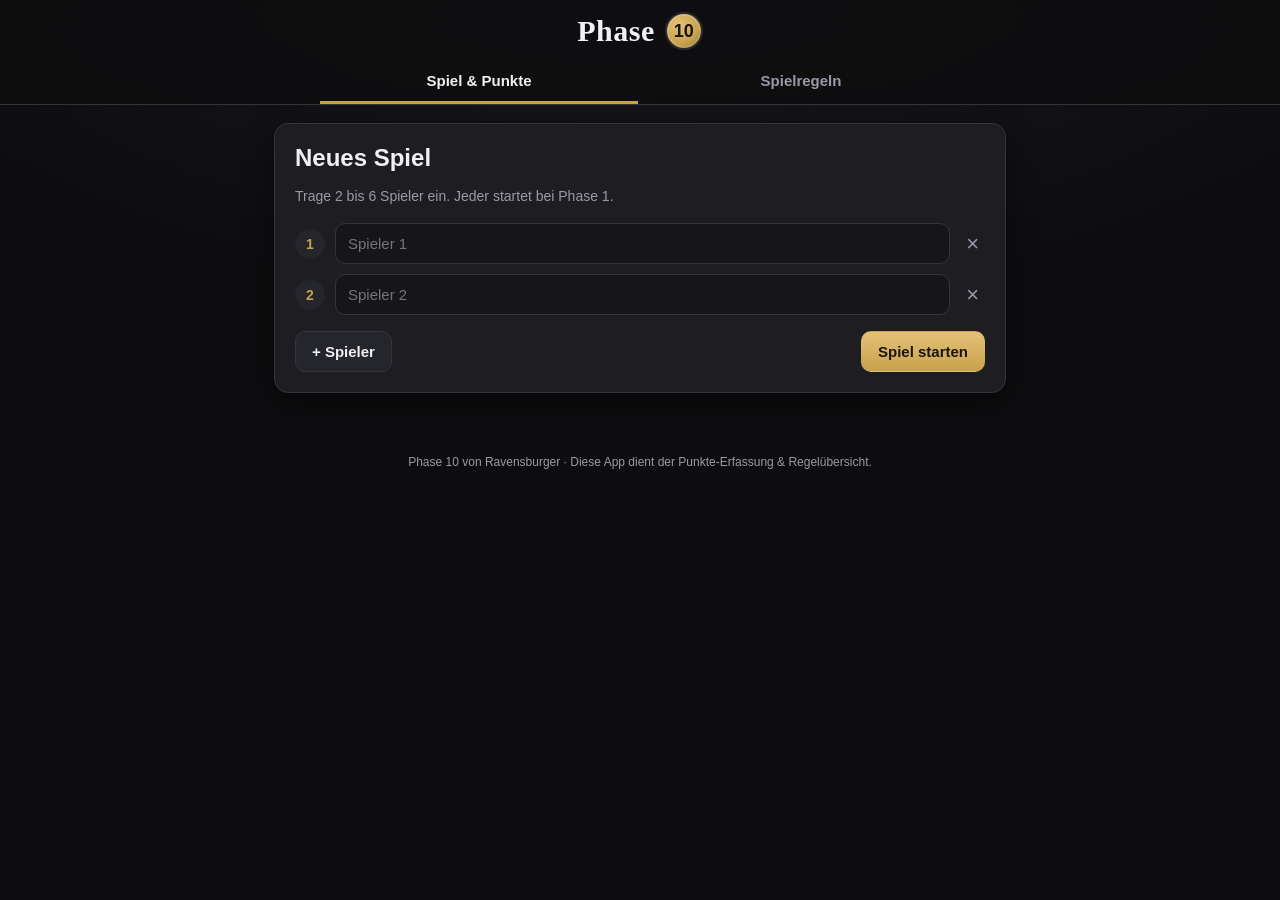
==== phase10.html @ 09bda479 "Originale Phasenliste korrigieren + portable Einzeldatei - Phasenreihenfolge in rules.js auf die kor" ====
<!DOCTYPE html>
<html lang="de">
<head>
  <meta charset="UTF-8" />
  <meta name="viewport" content="width=device-width, initial-scale=1.0" />
  <meta name="theme-color" content="#0d0d0f" />
  <meta name="description" content="Phase 10 – Spielregeln und Punkte-Erfassung. Verwalte Spieler, Runden, Phasen und Punkte." />
  <title>Phase 10 – Punkte &amp; Regeln</title>
  <style>
:root {
  --bg: #0d0d0f;
  --bg-2: #16161a;
  --card: #1d1d22;
  --card-2: #25252c;
  --line: #34343d;
  --text: #f1f1f4;
  --muted: #9a9aa6;
  --gold: #c8a24b;
  --gold-2: #e3c178;
  --red: #d8453b;
  --blue: #3d7de0;
  --green: #36a566;
  --shadow: 0 8px 30px rgba(0, 0, 0, 0.45);
  --radius: 14px;
}

* { box-sizing: border-box; }

html, body {
  margin: 0;
  padding: 0;
  background: radial-gradient(120% 80% at 50% -10%, #1b1b22 0%, var(--bg) 55%);
  color: var(--text);
  font-family: -apple-system, BlinkMacSystemFont, "Segoe UI", Roboto, Helvetica, Arial, sans-serif;
  min-height: 100vh;
  -webkit-font-smoothing: antialiased;
}

/* ---------- Header ---------- */
.app-header {
  position: sticky;
  top: 0;
  z-index: 20;
  background: rgba(13, 13, 15, 0.85);
  backdrop-filter: blur(10px);
  border-bottom: 1px solid var(--line);
  padding: 12px 16px 0;
}

.brand {
  display: flex;
  align-items: center;
  gap: 10px;
  justify-content: center;
  margin-bottom: 10px;
}
.brand-mark {
  font-family: "Brush Script MT", "Segoe Script", cursive;
  font-size: 30px;
  font-weight: 700;
  color: var(--text);
  letter-spacing: 0.5px;
}
.brand-badge {
  display: inline-grid;
  place-items: center;
  width: 38px;
  height: 38px;
  border-radius: 50%;
  background: radial-gradient(circle at 35% 30%, var(--gold-2), var(--gold) 60%, #8a6b25);
  color: #1a1408;
  font-weight: 800;
  font-size: 18px;
  border: 2px solid #2a2a30;
  box-shadow: inset 0 0 0 2px rgba(255, 255, 255, 0.15);
}

.tabs {
  display: flex;
  gap: 4px;
  max-width: 640px;
  margin: 0 auto;
}
.tab {
  flex: 1;
  appearance: none;
  background: transparent;
  border: none;
  color: var(--muted);
  font-size: 15px;
  font-weight: 600;
  padding: 12px 8px;
  cursor: pointer;
  border-bottom: 3px solid transparent;
  transition: color 0.15s, border-color 0.15s;
}
.tab.is-active { color: var(--text); border-bottom-color: var(--gold); }
.tab:hover { color: var(--text); }

/* ---------- Layout ---------- */
.app-main {
  max-width: 760px;
  margin: 0 auto;
  padding: 18px 14px 40px;
}
.view { display: none; animation: fade 0.2s ease; }
.view.is-active { display: block; }
@keyframes fade { from { opacity: 0; transform: translateY(4px); } to { opacity: 1; transform: none; } }

.hidden { display: none !important; }

.card {
  background: var(--card);
  border: 1px solid var(--line);
  border-radius: var(--radius);
  padding: 20px;
  box-shadow: var(--shadow);
}
.muted { color: var(--muted); font-size: 14px; line-height: 1.5; }
.section-title {
  margin: 26px 0 10px;
  font-size: 15px;
  text-transform: uppercase;
  letter-spacing: 1px;
  color: var(--gold);
}

/* ---------- Buttons ---------- */
.btn {
  appearance: none;
  border: 1px solid transparent;
  border-radius: 10px;
  padding: 11px 16px;
  font-size: 15px;
  font-weight: 600;
  cursor: pointer;
  transition: transform 0.08s, filter 0.15s, background 0.15s;
}
.btn:active { transform: translateY(1px); }
.btn-primary { background: linear-gradient(180deg, var(--gold-2), var(--gold)); color: #1a1408; }
.btn-primary:hover { filter: brightness(1.06); }
.btn-ghost { background: var(--card-2); color: var(--text); border-color: var(--line); }
.btn-ghost:hover { background: #2f2f37; }
.btn-danger-ghost { background: transparent; color: var(--red); border-color: rgba(216, 69, 59, 0.4); }
.btn-danger-ghost:hover { background: rgba(216, 69, 59, 0.12); }

/* ---------- Setup ---------- */
.setup h2 { margin: 0 0 6px; }
.player-inputs { display: flex; flex-direction: column; gap: 10px; margin: 16px 0; }
.player-row { display: flex; align-items: center; gap: 10px; }
.player-row .seat {
  width: 30px; height: 30px; flex: 0 0 auto;
  display: grid; place-items: center;
  border-radius: 50%;
  background: var(--card-2); color: var(--gold);
  font-weight: 700; font-size: 14px;
}
.player-row input {
  flex: 1;
  background: var(--bg-2);
  border: 1px solid var(--line);
  border-radius: 10px;
  padding: 11px 12px;
  color: var(--text);
  font-size: 15px;
}
.player-row input:focus { outline: none; border-color: var(--gold); }
.player-row .remove {
  background: transparent; border: none; color: var(--muted);
  font-size: 22px; cursor: pointer; padding: 0 6px; line-height: 1;
}
.player-row .remove:hover { color: var(--red); }
.setup-actions { display: flex; gap: 10px; justify-content: space-between; flex-wrap: wrap; }

/* ---------- Game toolbar ---------- */
.game-toolbar {
  display: flex; align-items: center; justify-content: space-between;
  gap: 12px; flex-wrap: wrap; margin-bottom: 16px;
}
.round-info { display: flex; align-items: baseline; gap: 8px; }
.round-label { color: var(--muted); font-size: 13px; text-transform: uppercase; letter-spacing: 1px; }
.round-number { font-size: 26px; font-weight: 800; color: var(--gold); }
.toolbar-actions { display: flex; gap: 8px; flex-wrap: wrap; }
.toolbar-actions .btn { padding: 9px 13px; font-size: 14px; }

/* ---------- Standings ---------- */
.standings-wrap, .history-wrap { overflow-x: auto; border-radius: var(--radius); }
.standings {
  width: 100%; border-collapse: collapse;
  background: var(--card); border: 1px solid var(--line);
  border-radius: var(--radius); overflow: hidden;
}
.standings th, .standings td {
  padding: 12px 12px; text-align: left; border-bottom: 1px solid var(--line);
}
.standings thead th {
  font-size: 12px; text-transform: uppercase; letter-spacing: 0.5px;
  color: var(--muted); background: var(--bg-2);
}
.standings tbody tr:last-child td { border-bottom: none; }
.standings .rank { color: var(--gold); font-weight: 800; width: 32px; }
.standings .pname { font-weight: 600; }
.standings .phase-cell { white-space: nowrap; }
.standings .phase-pill {
  display: inline-block; padding: 3px 10px; border-radius: 999px;
  background: var(--card-2); color: var(--gold-2);
  font-size: 13px; font-weight: 700; border: 1px solid var(--line);
}
.standings .total { font-weight: 800; font-size: 17px; text-align: right; }
.standings tr.is-winner { background: rgba(200, 162, 75, 0.12); }
.standings tr.is-winner .pname::after { content: " 👑"; }
.standings .phase-done { color: var(--green); }

/* ---------- History ---------- */
.history {
  width: 100%; border-collapse: collapse; font-size: 14px;
  background: var(--card); border: 1px solid var(--line);
}
.history th, .history td {
  padding: 9px 10px; text-align: center; border-bottom: 1px solid var(--line);
  white-space: nowrap;
}
.history thead th {
  background: var(--bg-2); color: var(--muted);
  font-size: 12px; position: sticky; top: 0;
}
.history td.rnd { color: var(--gold); font-weight: 700; }
.history .cell-pts { font-weight: 700; }
.history .cell-phase { color: var(--muted); font-size: 11px; }
.history .ok { color: var(--green); }
.history tbody tr:last-child td { border-bottom: none; }
.history .empty { color: var(--muted); padding: 20px; }

/* ---------- Winner banner ---------- */
.winner-banner {
  background: linear-gradient(180deg, rgba(200,162,75,0.22), rgba(200,162,75,0.08));
  border: 1px solid var(--gold);
  border-radius: var(--radius);
  padding: 16px 18px;
  margin-bottom: 16px;
  text-align: center;
  font-size: 17px;
}
.winner-banner strong { color: var(--gold-2); font-size: 20px; }

/* ---------- Dialog ---------- */
.dialog {
  width: min(560px, 94vw);
  border: 1px solid var(--line);
  border-radius: var(--radius);
  background: var(--card);
  color: var(--text);
  padding: 0;
  box-shadow: var(--shadow);
}
.dialog::backdrop { background: rgba(0, 0, 0, 0.6); backdrop-filter: blur(2px); }
.dialog-form { padding: 22px; }
.dialog-form h2 { margin: 0 0 6px; }
.round-rows { display: flex; flex-direction: column; gap: 10px; margin: 16px 0; }
.round-row {
  display: grid;
  grid-template-columns: 1fr auto auto;
  align-items: center;
  gap: 10px;
  background: var(--bg-2);
  border: 1px solid var(--line);
  border-radius: 10px;
  padding: 10px 12px;
}
.round-row .rr-name { font-weight: 600; overflow: hidden; text-overflow: ellipsis; }
.round-row .rr-phase { font-size: 12px; color: var(--muted); font-weight: 400; }
.round-row .rr-points {
  width: 84px; text-align: center;
  background: var(--card); border: 1px solid var(--line); border-radius: 8px;
  padding: 9px; color: var(--text); font-size: 15px;
}
.round-row .rr-points:focus { outline: none; border-color: var(--gold); }
.rr-check { display: flex; align-items: center; gap: 6px; font-size: 13px; color: var(--muted); cursor: pointer; user-select: none; }
.rr-check input { width: 18px; height: 18px; accent-color: var(--green); }
.points-help {
  font-size: 12.5px; color: var(--muted); line-height: 1.5;
  background: var(--bg-2); border: 1px solid var(--line);
  border-radius: 10px; padding: 10px 12px; margin-bottom: 16px;
}
.dialog-actions { display: flex; justify-content: flex-end; gap: 10px; }

/* ---------- Rules ---------- */
.rules { display: flex; flex-direction: column; gap: 16px; }
.rules .card h2 { margin: 0 0 4px; color: var(--gold-2); font-size: 19px; }
.rules .card h3 { margin: 14px 0 6px; font-size: 15px; }
.rules p { line-height: 1.65; margin: 8px 0; color: #dcdce2; }
.rules ul { margin: 8px 0; padding-left: 20px; line-height: 1.6; color: #dcdce2; }
.rules li { margin: 5px 0; }
.rules .tag {
  display: inline-block; font-size: 12px; color: var(--gold);
  text-transform: uppercase; letter-spacing: 1px; margin-bottom: 8px;
}

.phase-list { display: grid; gap: 10px; }
.phase-item {
  display: grid; grid-template-columns: 44px 1fr; gap: 12px; align-items: center;
  background: var(--bg-2); border: 1px solid var(--line);
  border-radius: 10px; padding: 10px 12px;
}
.phase-item .pnum {
  width: 40px; height: 40px; display: grid; place-items: center;
  border-radius: 50%;
  background: radial-gradient(circle at 35% 30%, var(--gold-2), var(--gold) 60%, #8a6b25);
  color: #1a1408; font-weight: 800; font-size: 16px;
}
.phase-item .pdesc { font-weight: 600; }
.phase-item .psub { color: var(--muted); font-size: 13px; font-weight: 400; }

.score-table { width: 100%; border-collapse: collapse; margin: 8px 0; }
.score-table td { padding: 7px 10px; border-bottom: 1px solid var(--line); }
.score-table td:last-child { text-align: right; font-weight: 700; color: var(--gold-2); white-space: nowrap; }
.score-table tr:last-child td { border-bottom: none; }

/* ---------- Footer ---------- */
.app-footer {
  text-align: center; color: var(--muted); font-size: 12px;
  padding: 20px 16px 30px; line-height: 1.5;
}

@media (max-width: 480px) {
  .brand-mark { font-size: 26px; }
  .toolbar-actions { width: 100%; }
  .toolbar-actions .btn { flex: 1; }
  .standings th, .standings td { padding: 10px 8px; }
}

  </style>
  <link rel="icon" href="data:image/svg+xml,%3Csvg xmlns='http://www.w3.org/2000/svg' viewBox='0 0 100 100'%3E%3Crect width='100' height='100' rx='20' fill='%230d0d0f'/%3E%3Ctext x='50' y='68' font-size='52' font-family='Arial' font-weight='bold' fill='%23c8a24b' text-anchor='middle'%3E10%3C/text%3E%3C/svg%3E" />
</head>
<body>
  <header class="app-header">
    <div class="brand">
      <span class="brand-mark">Phase</span>
      <span class="brand-badge">10</span>
    </div>
    <nav class="tabs" role="tablist">
      <button class="tab is-active" data-view="game" role="tab">Spiel &amp; Punkte</button>
      <button class="tab" data-view="rules" role="tab">Spielregeln</button>
    </nav>
  </header>

  <main class="app-main">
    <!-- ============ SPIEL / PUNKTE-ERFASSUNG ============ -->
    <section id="view-game" class="view is-active">

      <!-- Setup -->
      <div id="setup" class="card setup">
        <h2>Neues Spiel</h2>
        <p class="muted">Trage 2 bis 6 Spieler ein. Jeder startet bei Phase&nbsp;1.</p>
        <div id="player-inputs" class="player-inputs"></div>
        <div class="setup-actions">
          <button id="add-player" class="btn btn-ghost" type="button">+ Spieler</button>
          <button id="start-game" class="btn btn-primary" type="button">Spiel starten</button>
        </div>
      </div>

      <!-- Laufendes Spiel -->
      <div id="game" class="game hidden">
        <div id="winner-banner" class="winner-banner hidden"></div>

        <div class="game-toolbar">
          <div class="round-info">
            <span class="round-label">Durchgang</span>
            <span id="round-count" class="round-number">0</span>
          </div>
          <div class="toolbar-actions">
            <button id="new-round" class="btn btn-primary" type="button">+ Runde erfassen</button>
            <button id="undo-round" class="btn btn-ghost" type="button">Letzte Runde löschen</button>
            <button id="reset-game" class="btn btn-danger-ghost" type="button">Neues Spiel</button>
          </div>
        </div>

        <div class="standings-wrap">
          <table id="standings" class="standings"></table>
        </div>

        <h3 class="section-title">Rundenverlauf</h3>
        <div class="history-wrap">
          <table id="history" class="history"></table>
        </div>
      </div>
    </section>

    <!-- ============ SPIELREGELN ============ -->
    <section id="view-rules" class="view">
      <div id="rules-content" class="rules"></div>
    </section>
  </main>

  <!-- ============ RUNDEN-DIALOG ============ -->
  <dialog id="round-dialog" class="dialog">
    <form method="dialog" class="dialog-form">
      <h2 id="round-dialog-title">Runde erfassen</h2>
      <p class="muted">Trage für jeden Spieler die Restpunkte auf der Hand ein und markiere, wer seine Phase geschafft hat.</p>
      <div id="round-rows" class="round-rows"></div>
      <div class="points-help">
        <strong>Punktewerte:</strong> Karten 1–9 = 5&nbsp;P · Karten 10–12 = 10&nbsp;P · Aussetzen = 15&nbsp;P · Joker = 20&nbsp;P
      </div>
      <div class="dialog-actions">
        <button value="cancel" class="btn btn-ghost" type="submit">Abbrechen</button>
        <button id="save-round" value="save" class="btn btn-primary" type="submit">Runde speichern</button>
      </div>
    </form>
  </dialog>

  <footer class="app-footer">
    <span>Phase 10 von Ravensburger · Diese App dient der Punkte-Erfassung &amp; Regelübersicht.</span>
  </footer>

  <script>
/* Phase 10 – Regeln & Phasenliste (Original-Anleitung von Ravensburger) */

const PHASES = [
  { n: 1,  desc: "2 Drillinge",                sub: "Zwei Sätze mit je 3 gleichen Karten" },
  { n: 2,  desc: "1 Drilling + 1 Viererfolge", sub: "3 gleiche Karten + Folge aus 4 Karten" },
  { n: 3,  desc: "1 Vierling + 1 Viererfolge", sub: "4 gleiche Karten + Folge aus 4 Karten" },
  { n: 4,  desc: "1 Siebenerfolge",            sub: "Folge aus 7 aufeinanderfolgenden Karten" },
  { n: 5,  desc: "1 Achterfolge",              sub: "Folge aus 8 aufeinanderfolgenden Karten" },
  { n: 6,  desc: "1 Neunerfolge",              sub: "Folge aus 9 aufeinanderfolgenden Karten" },
  { n: 7,  desc: "2 Vierlinge",                sub: "Zwei Sätze mit je 4 gleichen Karten" },
  { n: 8,  desc: "7 Karten einer Farbe",       sub: "Sieben Karten in derselben Farbe" },
  { n: 9,  desc: "1 Fünfling + 1 Zwilling",    sub: "5 gleiche Karten + 2 gleiche Karten" },
  { n: 10, desc: "1 Fünfling + 1 Drilling",    sub: "5 gleiche Karten + 3 gleiche Karten" },
];

const SCORE_VALUES = [
  ["Karten mit Wert 1 – 9", "je 5 Punkte"],
  ["Karten mit Wert 10 – 12", "je 10 Punkte"],
  ["„Aussetzen“-Karten", "je 15 Punkte"],
  ["Joker", "je 20 Punkte"],
];

/* HTML-Bausteine für die Regelansicht */
function buildRulesHTML() {
  const phaseItems = PHASES.map(p => `
    <div class="phase-item">
      <span class="pnum">${p.n}</span>
      <span>
        <span class="pdesc">${p.desc}</span><br>
        <span class="psub">${p.sub}</span>
      </span>
    </div>`).join("");

  const scoreRows = SCORE_VALUES.map(([k, v]) =>
    `<tr><td>${k}</td><td>${v}</td></tr>`).join("");

  return `
    <div class="card">
      <span class="tag">Spielziel</span>
      <h2>In 10 Phasen zum Sieg!</h2>
      <p>Alle Phasen – das sind Kombinationen bestimmter Karten – sind verschieden und mit jedem
      Durchgang schwieriger. Konnte ein Spieler eine Phase erfolgreich auslegen, darf er sich im
      nächsten Durchgang an der nächsten Phase versuchen. Schafft man es nicht, muss man sich an
      derselben Phase erneut versuchen, bis es endlich gelingt.</p>
      <p><strong>Wer zuerst alle 10 Phasen geschafft hat, ist Gewinner.</strong></p>
    </div>

    <div class="card">
      <span class="tag">Spielmaterial &amp; Vorbereitung</span>
      <h2>Material</h2>
      <p>108 Spielkarten (je zweimal die Werte 1–12 in 4 Farben), 4 Karten „Aussetzen“ und
      8 Joker sowie 6 Übersichtskarten. Zusätzlich braucht man dieser App ☺ – früher Blatt &amp; Stift.</p>
      <h3>Vorbereitung</h3>
      <p>Jeder Spieler erhält <strong>10 Karten</strong> verdeckt vom gut gemischten Stapel.
      Die restlichen Karten bilden den verdeckten Aufnahmestapel; die oberste Karte wird offen
      daneben als Beginn des Ablagestapels gelegt.</p>
    </div>

    <div class="card">
      <span class="tag">Die 10 Phasen</span>
      <h2>Das musst du auslegen</h2>
      <p>Die Phasen müssen in der vorgegebenen Reihenfolge abgehandelt werden – zuerst Phase 1,
      dann Phase 2 usw.</p>
      <div class="phase-list">${phaseItems}</div>
    </div>

    <div class="card">
      <span class="tag">Spielverlauf</span>
      <h2>Ein Zug</h2>
      <p>Es wird reihum im Uhrzeigersinn gespielt; der Spieler links vom Geber beginnt. Wer an der
      Reihe ist:</p>
      <ul>
        <li><strong>muss</strong> eine Karte aufnehmen – entweder vom verdeckten Aufnahmestapel
        oder die oberste offenliegende vom Ablagestapel;</li>
        <li><strong>kann</strong> anschließend die aktuelle Phase auslegen;</li>
        <li><strong>muss</strong> schließlich eine Karte offen auf den Ablagestapel werfen.</li>
      </ul>
      <p>Man darf nie nur einen Teil einer Phase auslegen, sondern immer nur die vollständige
      Kombination. Zusätzliche passende Karten dürfen aber gespielt werden, wenn sie zur Phase
      passen. Hat ein Spieler seine Phase ausgelegt, versucht er, seine restlichen Karten durch
      Anlegen (an eigene oder fremde Auslagen) loszuwerden.</p>
    </div>

    <div class="card">
      <span class="tag">Sonderkarten</span>
      <h2>Joker &amp; Aussetzen</h2>
      <p><strong>Joker („Stern“)</strong> ersetzen jede beliebige Karte, um eine Phase zu
      vervollständigen oder Karten anzulegen. Es dürfen beliebig viele Joker in einer Phase
      eingesetzt werden.</p>
      <p>Eine <strong>„Aussetzen“-Karte</strong> wird wie eine letzte Karte eines Zuges gespielt,
      jedoch nicht auf den Ablagestapel geworfen, sondern vor einen beliebigen Mitspieler gelegt.
      Dieser muss eine Runde aussetzen.</p>
    </div>

    <div class="card">
      <span class="tag">Wertung</span>
      <h2>Punkte zählen</h2>
      <p>Ein Durchgang ist beendet, sobald ein Spieler seine letzte Karte ablegen konnte. Alle
      anderen Spieler zählen die Werte ihrer noch auf der Hand verbliebenen Karten zusammen –
      <strong>Minuspunkte, also möglichst wenig!</strong></p>
      <table class="score-table"><tbody>${scoreRows}</tbody></table>
      <p>Zudem wird notiert, welche Phase jeder Spieler erreicht bzw. geschafft hat. <strong>Sieger
      ist, wer am Ende eines Durchgangs seine 10. Phase geschafft hat.</strong> Gelingt dies
      mehreren im selben Durchgang, gewinnt davon der Spieler mit den wenigsten Punkten.</p>
    </div>

    <div class="card">
      <span class="tag">Spezielle Regeln</span>
      <h2>Gut zu wissen</h2>
      <ul>
        <li>Zwischen den Werten 12 und 1 gibt es keine direkte Verbindung (kein „Rundherum“).</li>
        <li>6 bzw. 8 gleiche Karten können als zwei Drillinge bzw. Vierlinge eingesetzt werden.</li>
        <li>Sind z.&nbsp;B. zwei Drillinge gefordert, passt ein dritter Drilling nicht zur Phase.</li>
        <li>Ein Joker nimmt (in der 8. Phase) jede beliebige Farbe an.</li>
        <li>Bereits ausliegende Joker dürfen nicht ersetzt und wieder aufgenommen werden.</li>
        <li>Ein Joker kann nicht als „Aussetzen“-Karte eingesetzt werden.</li>
        <li>Ein Spieler darf höchstens eine „Aussetzen“-Karte vor sich liegen haben.</li>
      </ul>
    </div>

    <div class="card">
      <span class="tag">Varianten</span>
      <h2>Andere Spielweisen</h2>
      <ul>
        <li><strong>Genau 10 Durchgänge:</strong> Nach jedem Durchgang rücken alle eine Phase
        weiter, egal ob geschafft. Wer nach 10 Durchgängen die wenigsten Punkte hat, gewinnt.</li>
        <li><strong>Weniger Phasen:</strong> Vor Spielbeginn nur eine bestimmte Anzahl Phasen
        (z.&nbsp;B. die ersten 5) oder nur gerade/ungerade Phasen vereinbaren.</li>
        <li><strong>Klopfen:</strong> Eine abgeworfene Karte darf von einem anderen Spieler schnell
        „abgeklopft“ und genommen werden, muss dafür aber selbst eine Karte abwerfen.</li>
      </ul>
    </div>
  `;
}

  </script>
  <script>
/* Phase 10 – Punkte-Erfassung
 * Datenmodell wird in localStorage gespeichert, läuft komplett offline.
 */
(function () {
  "use strict";

  const STORAGE_KEY = "phase10-state-v1";
  const MAX_PHASE = 10;
  const MIN_PLAYERS = 2;
  const MAX_PLAYERS = 6;

  /** @typedef {{name:string, points:number[], done:boolean[]}} Player
   *  points[r] = Restpunkte in Runde r, done[r] = Phase in Runde r geschafft */

  let state = load() || null;

  // ---------- DOM ----------
  const $ = (sel) => document.querySelector(sel);
  const el = {
    tabs: document.querySelectorAll(".tab"),
    views: { game: $("#view-game"), rules: $("#view-rules") },
    setup: $("#setup"),
    playerInputs: $("#player-inputs"),
    addPlayer: $("#add-player"),
    startGame: $("#start-game"),
    game: $("#game"),
    roundCount: $("#round-count"),
    standings: $("#standings"),
    history: $("#history"),
    winnerBanner: $("#winner-banner"),
    newRound: $("#new-round"),
    undoRound: $("#undo-round"),
    resetGame: $("#reset-game"),
    dialog: $("#round-dialog"),
    dialogTitle: $("#round-dialog-title"),
    roundRows: $("#round-rows"),
    rulesContent: $("#rules-content"),
  };

  // ---------- Persistenz ----------
  function save() {
    try { localStorage.setItem(STORAGE_KEY, JSON.stringify(state)); } catch (e) {}
  }
  function load() {
    try { return JSON.parse(localStorage.getItem(STORAGE_KEY)); } catch (e) { return null; }
  }

  // ---------- Ableitungen ----------
  function rounds() {
    return state && state.players.length ? state.players[0].points.length : 0;
  }
  // Aktuelle Phase eines Spielers = 1 + Anzahl geschaffter Phasen (max 10)
  function currentPhase(p) {
    const completed = completedCount(p);
    return Math.min(completed + 1, MAX_PHASE);
  }
  function completedCount(p) {
    return p.done.filter(Boolean).length;
  }
  function totalPoints(p) {
    return p.points.reduce((a, b) => a + (b || 0), 0);
  }
  function isFinished(p) {
    return completedCount(p) >= MAX_PHASE;
  }
  // Gewinner: hat Phase 10 geschafft; bei Gleichstand wenigste Punkte
  function findWinner() {
    const finishers = state.players.filter(isFinished);
    if (!finishers.length) return null;
    return finishers.slice().sort((a, b) => totalPoints(a) - totalPoints(b))[0];
  }

  // ---------- Tab-Navigation ----------
  el.tabs.forEach((tab) => {
    tab.addEventListener("click", () => {
      el.tabs.forEach((t) => t.classList.remove("is-active"));
      tab.classList.add("is-active");
      Object.values(el.views).forEach((v) => v.classList.remove("is-active"));
      el.views[tab.dataset.view].classList.add("is-active");
    });
  });

  // ---------- Setup ----------
  function addPlayerInput(name = "") {
    const rows = el.playerInputs.children.length;
    if (rows >= MAX_PLAYERS) return;
    const idx = rows + 1;
    const row = document.createElement("div");
    row.className = "player-row";
    row.innerHTML = `
      <span class="seat">${idx}</span>
      <input type="text" maxlength="20" placeholder="Spieler ${idx}" value="${escapeAttr(name)}" />
      <button class="remove" type="button" title="Entfernen" aria-label="Entfernen">×</button>`;
    row.querySelector(".remove").addEventListener("click", () => {
      row.remove();
      renumberSeats();
    });
    row.querySelector("input").addEventListener("keydown", (e) => {
      if (e.key === "Enter") { e.preventDefault(); startGame(); }
    });
    el.playerInputs.appendChild(row);
  }
  function renumberSeats() {
    [...el.playerInputs.children].forEach((row, i) => {
      row.querySelector(".seat").textContent = i + 1;
      const inp = row.querySelector("input");
      if (!inp.value) inp.placeholder = `Spieler ${i + 1}`;
    });
  }
  el.addPlayer.addEventListener("click", () => addPlayerInput());

  function startGame() {
    const names = [...el.playerInputs.querySelectorAll("input")]
      .map((i, idx) => i.value.trim() || `Spieler ${idx + 1}`);
    if (names.length < MIN_PLAYERS) {
      flash(el.startGame, "Mind. 2 Spieler");
      return;
    }
    state = { players: names.map((name) => ({ name, points: [], done: [] })) };
    save();
    render();
  }
  el.startGame.addEventListener("click", startGame);

  // ---------- Runden-Dialog ----------
  el.newRound.addEventListener("click", openRoundDialog);

  function openRoundDialog() {
    if (findWinner()) {
      if (!confirm("Das Spiel ist beendet. Trotzdem eine weitere Runde erfassen?")) return;
    }
    el.dialogTitle.textContent = `Durchgang ${rounds() + 1} erfassen`;
    el.roundRows.innerHTML = state.players.map((p, i) => {
      const ph = currentPhase(p);
      const finished = isFinished(p);
      return `
        <div class="round-row" data-i="${i}">
          <div class="rr-name">${escapeHtml(p.name)}
            <div class="rr-phase">${finished ? "Alle Phasen geschafft ✓" : "Aktuell: Phase " + ph}</div>
          </div>
          <input class="rr-points" type="number" inputmode="numeric" min="0" step="5"
                 value="0" aria-label="Restpunkte ${escapeAttr(p.name)}" />
          <label class="rr-check">
            <input type="checkbox" ${finished ? "disabled" : ""} />
            Phase ${finished ? "✓" : ph + " ok"}
          </label>
        </div>`;
    }).join("");

    // Punkte-Feld bei Fokus selektieren
    el.roundRows.querySelectorAll(".rr-points").forEach((inp) => {
      inp.addEventListener("focus", () => inp.select());
    });
    el.dialog.showModal();
    el.roundRows.querySelector(".rr-points").focus();
  }

  // Dialog-Schließen verarbeiten
  el.dialog.addEventListener("close", () => {
    if (el.dialog.returnValue !== "save") return;
    const rows = el.roundRows.querySelectorAll(".round-row");
    rows.forEach((row) => {
      const i = +row.dataset.i;
      const p = state.players[i];
      const pts = Math.max(0, Math.round(+row.querySelector(".rr-points").value || 0));
      const chk = row.querySelector('input[type="checkbox"]');
      const done = chk.checked && !chk.disabled && !isFinished(p);
      p.points.push(pts);
      p.done.push(done);
    });
    save();
    render();
  });

  // ---------- Letzte Runde löschen ----------
  el.undoRound.addEventListener("click", () => {
    if (rounds() === 0) return;
    if (!confirm("Die zuletzt erfasste Runde wirklich löschen?")) return;
    state.players.forEach((p) => { p.points.pop(); p.done.pop(); });
    save();
    render();
  });

  // ---------- Neues Spiel ----------
  el.resetGame.addEventListener("click", () => {
    if (!confirm("Aktuelles Spiel verwerfen und ein neues starten?")) return;
    state = null;
    localStorage.removeItem(STORAGE_KEY);
    render();
  });

  // ---------- Rendering ----------
  function render() {
    // Setup vs. Spiel
    if (!state) {
      el.setup.classList.remove("hidden");
      el.game.classList.add("hidden");
      el.playerInputs.innerHTML = "";
      addPlayerInput();
      addPlayerInput();
    } else {
      el.setup.classList.add("hidden");
      el.game.classList.remove("hidden");
      renderStandings();
      renderHistory();
      renderWinner();
      el.roundCount.textContent = rounds();
      el.undoRound.disabled = rounds() === 0;
      el.undoRound.style.opacity = rounds() === 0 ? 0.5 : 1;
    }
  }

  function renderStandings() {
    const winner = findWinner();
    // Sortierung: zuerst nach geschafften Phasen (absteigend), dann nach Punkten (aufsteigend)
    const ranked = state.players
      .map((p) => ({ p, total: totalPoints(p), comp: completedCount(p) }))
      .sort((a, b) => b.comp - a.comp || a.total - b.total);

    const head = `
      <thead><tr>
        <th class="rank">#</th><th>Spieler</th><th>Phase</th><th style="text-align:right">Punkte</th>
      </tr></thead>`;
    const body = ranked.map((r, i) => {
      const p = r.p;
      const finished = isFinished(p);
      const phaseLabel = finished
        ? `<span class="phase-pill phase-done">Fertig ✓</span>`
        : `<span class="phase-pill">Phase ${currentPhase(p)}</span>`;
      return `
        <tr class="${winner === p ? "is-winner" : ""}">
          <td class="rank">${i + 1}</td>
          <td class="pname">${escapeHtml(p.name)}</td>
          <td class="phase-cell">${phaseLabel} <small style="color:var(--muted)">(${r.comp}/10)</small></td>
          <td class="total">${r.total}</td>
        </tr>`;
    }).join("");
    el.standings.innerHTML = head + "<tbody>" + body + "</tbody>";
  }

  function renderHistory() {
    const n = rounds();
    if (n === 0) {
      el.history.innerHTML =
        `<tbody><tr><td class="empty">Noch keine Runde erfasst. Tippe auf „+ Runde erfassen“.</td></tr></tbody>`;
      return;
    }
    const head = `<thead><tr><th>Runde</th>${
      state.players.map((p) => `<th>${escapeHtml(p.name)}</th>`).join("")
    }</tr></thead>`;

    let body = "";
    for (let r = 0; r < n; r++) {
      body += `<tr><td class="rnd">${r + 1}</td>${
        state.players.map((p) => {
          const pts = p.points[r] ?? 0;
          const done = p.done[r];
          return `<td>
            <span class="cell-pts">${pts}</span>
            <div class="cell-phase">${done ? '<span class="ok">Phase ✓</span>' : "Phase –"}</div>
          </td>`;
        }).join("")
      }</tr>`;
    }
    // Summenzeile
    body += `<tr style="background:var(--bg-2)"><td class="rnd">Σ</td>${
      state.players.map((p) =>
        `<td><span class="cell-pts" style="color:var(--gold-2)">${totalPoints(p)}</span>
         <div class="cell-phase">${completedCount(p)}/10 Phasen</div></td>`).join("")
    }</tr>`;

    el.history.innerHTML = head + "<tbody>" + body + "</tbody>";
  }

  function renderWinner() {
    const winner = findWinner();
    if (!winner) { el.winnerBanner.classList.add("hidden"); return; }
    el.winnerBanner.classList.remove("hidden");
    el.winnerBanner.innerHTML =
      `🎉 <strong>${escapeHtml(winner.name)}</strong> hat alle 10 Phasen geschafft und gewinnt mit
       ${totalPoints(winner)} Punkten!`;
  }

  // ---------- Helfer ----------
  function escapeHtml(s) {
    return String(s).replace(/[&<>"']/g, (c) =>
      ({ "&": "&amp;", "<": "&lt;", ">": "&gt;", '"': "&quot;", "'": "&#39;" }[c]));
  }
  function escapeAttr(s) { return escapeHtml(s); }
  function flash(node, msg) {
    const old = node.textContent;
    node.textContent = msg;
    node.disabled = true;
    setTimeout(() => { node.textContent = old; node.disabled = false; }, 1200);
  }

  // ---------- Init ----------
  el.rulesContent.innerHTML = buildRulesHTML();
  render();
})();

  </script>
</body>
</html>
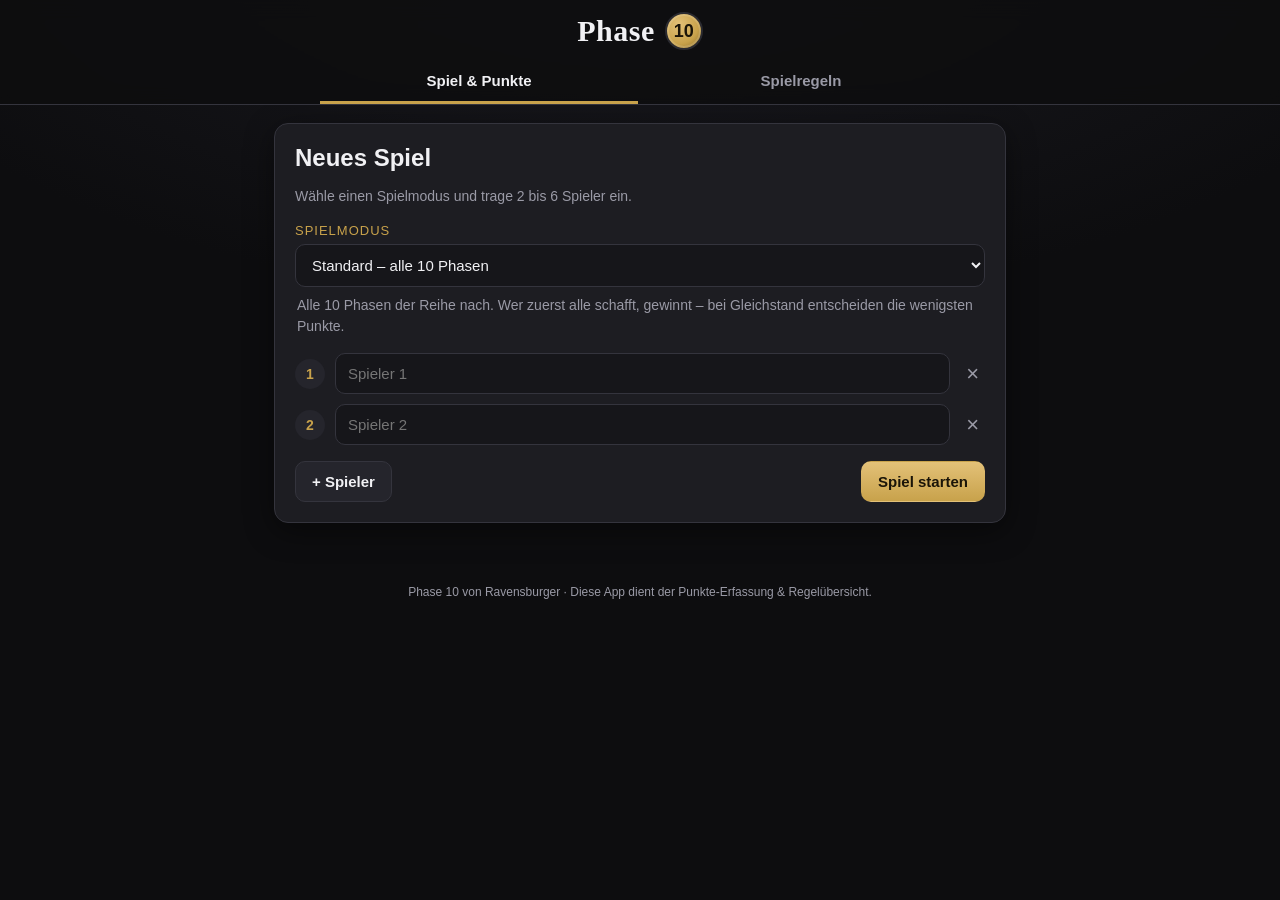
==== commit 5ce90762: "Spielmodi ergaenzen (Standard, Kurzspiel, gerade/ungerade, 10 Durchgaenge) - Modus-Auswahl im Setup " ====
--- a/phase10.html
+++ b/phase10.html
@@ -146,6 +146,30 @@
 
 /* ---------- Setup ---------- */
 .setup h2 { margin: 0 0 6px; }
+.field-label {
+  display: block; margin: 16px 0 6px;
+  font-size: 13px; text-transform: uppercase; letter-spacing: 1px; color: var(--gold);
+}
+.mode-select {
+  width: 100%;
+  background: var(--bg-2);
+  border: 1px solid var(--line);
+  border-radius: 10px;
+  padding: 11px 12px;
+  color: var(--text);
+  font-size: 15px;
+  cursor: pointer;
+}
+.mode-select:focus { outline: none; border-color: var(--gold); }
+.mode-hint { margin: 8px 2px 2px; min-height: 1.4em; }
+.mode-badge {
+  display: inline-block;
+  font-size: 11px; font-weight: 700; letter-spacing: 0.3px;
+  color: var(--gold-2);
+  background: var(--card-2); border: 1px solid var(--line);
+  border-radius: 999px; padding: 2px 9px; margin-left: 4px;
+  vertical-align: middle;
+}
 .player-inputs { display: flex; flex-direction: column; gap: 10px; margin: 16px 0; }
 .player-row { display: flex; align-items: center; gap: 10px; }
 .player-row .seat {
@@ -267,6 +291,7 @@
   border-radius: 10px;
   padding: 10px 12px;
 }
+.round-row.no-check { grid-template-columns: 1fr auto; }
 .round-row .rr-name { font-weight: 600; overflow: hidden; text-overflow: ellipsis; }
 .round-row .rr-phase { font-size: 12px; color: var(--muted); font-weight: 400; }
 .round-row .rr-points {
@@ -351,7 +376,12 @@
       <!-- Setup -->
       <div id="setup" class="card setup">
         <h2>Neues Spiel</h2>
-        <p class="muted">Trage 2 bis 6 Spieler ein. Jeder startet bei Phase&nbsp;1.</p>
+        <p class="muted">Wähle einen Spielmodus und trage 2 bis 6 Spieler ein.</p>
+
+        <label class="field-label" for="mode-select">Spielmodus</label>
+        <select id="mode-select" class="mode-select"></select>
+        <p id="mode-hint" class="muted mode-hint"></p>
+
         <div id="player-inputs" class="player-inputs"></div>
         <div class="setup-actions">
           <button id="add-player" class="btn btn-ghost" type="button">+ Spieler</button>
@@ -367,6 +397,7 @@
           <div class="round-info">
             <span class="round-label">Durchgang</span>
             <span id="round-count" class="round-number">0</span>
+            <span id="mode-badge" class="mode-badge"></span>
           </div>
           <div class="toolbar-actions">
             <button id="new-round" class="btn btn-primary" type="button">+ Runde erfassen</button>
@@ -435,6 +466,38 @@
   ["Joker", "je 20 Punkte"],
 ];
 
+/* Spielmodi – seq = Reihenfolge der zu spielenden Phasen,
+ * auto = jeder rückt jede Runde automatisch weiter,
+ * limit = feste Anzahl Durchgänge (sonst null). */
+const MODES = {
+  standard: {
+    label: "Standard – alle 10 Phasen",
+    seq: [1, 2, 3, 4, 5, 6, 7, 8, 9, 10], auto: false, limit: null,
+    hint: "Alle 10 Phasen der Reihe nach. Wer zuerst alle schafft, gewinnt – bei Gleichstand entscheiden die wenigsten Punkte.",
+  },
+  short5: {
+    label: "Kurzspiel – erste 5 Phasen",
+    seq: [1, 2, 3, 4, 5], auto: false, limit: null,
+    hint: "Nur die ersten 5 Phasen werden gespielt. Wer sie zuerst schafft, gewinnt.",
+  },
+  even: {
+    label: "Nur gerade Phasen (2·4·6·8·10)",
+    seq: [2, 4, 6, 8, 10], auto: false, limit: null,
+    hint: "Es werden nur die geraden Phasen 2, 4, 6, 8 und 10 gespielt.",
+  },
+  odd: {
+    label: "Nur ungerade Phasen (1·3·5·7·9)",
+    seq: [1, 3, 5, 7, 9], auto: false, limit: null,
+    hint: "Es werden nur die ungeraden Phasen 1, 3, 5, 7 und 9 gespielt.",
+  },
+  tenrounds: {
+    label: "10 Durchgänge – Punktespiel",
+    seq: [1, 2, 3, 4, 5, 6, 7, 8, 9, 10], auto: true, limit: 10,
+    hint: "Genau 10 Durchgänge. Alle rücken jede Runde eine Phase weiter – egal ob geschafft. Wer am Ende die wenigsten Punkte hat, gewinnt.",
+  },
+};
+const DEFAULT_MODE = "standard";
+
 /* HTML-Bausteine für die Regelansicht */
 function buildRulesHTML() {
   const phaseItems = PHASES.map(p => `
@@ -448,6 +511,9 @@
 
   const scoreRows = SCORE_VALUES.map(([k, v]) =>
     `<tr><td>${k}</td><td>${v}</td></tr>`).join("");
+
+  const modeItems = Object.values(MODES).map(m => `
+    <li><strong>${m.label}:</strong> ${m.hint}</li>`).join("");
 
   return `
     <div class="card">
@@ -534,8 +600,16 @@
     </div>
 
     <div class="card">
+      <span class="tag">Spielmodi</span>
+      <h2>Modi in dieser App</h2>
+      <p>Beim Start eines neuen Spiels kannst du einen Modus wählen. Die Punkte-Erfassung
+      passt Phasenfolge, Rundenzahl und Siegbedingung automatisch an:</p>
+      <ul>${modeItems}</ul>
+    </div>
+
+    <div class="card">
       <span class="tag">Varianten</span>
-      <h2>Andere Spielweisen</h2>
+      <h2>Weitere Spielweisen</h2>
       <ul>
         <li><strong>Genau 10 Durchgänge:</strong> Nach jedem Durchgang rücken alle eine Phase
         weiter, egal ob geschafft. Wer nach 10 Durchgängen die wenigsten Punkte hat, gewinnt.</li>
@@ -557,14 +631,12 @@
   "use strict";
 
   const STORAGE_KEY = "phase10-state-v1";
-  const MAX_PHASE = 10;
   const MIN_PLAYERS = 2;
   const MAX_PLAYERS = 6;
 
-  /** @typedef {{name:string, points:number[], done:boolean[]}} Player
-   *  points[r] = Restpunkte in Runde r, done[r] = Phase in Runde r geschafft */
-
+  /** state = { mode:string, players:[{name, points:number[], done:boolean[]}] } */
   let state = load() || null;
+  if (state && !state.mode) state.mode = DEFAULT_MODE; // Rückwärtskompatibilität
 
   // ---------- DOM ----------
   const $ = (sel) => document.querySelector(sel);
@@ -572,11 +644,14 @@
     tabs: document.querySelectorAll(".tab"),
     views: { game: $("#view-game"), rules: $("#view-rules") },
     setup: $("#setup"),
+    modeSelect: $("#mode-select"),
+    modeHint: $("#mode-hint"),
     playerInputs: $("#player-inputs"),
     addPlayer: $("#add-player"),
     startGame: $("#start-game"),
     game: $("#game"),
     roundCount: $("#round-count"),
+    modeBadge: $("#mode-badge"),
     standings: $("#standings"),
     history: $("#history"),
     winnerBanner: $("#winner-banner"),
@@ -597,25 +672,36 @@
     try { return JSON.parse(localStorage.getItem(STORAGE_KEY)); } catch (e) { return null; }
   }
 
+  // ---------- Modus-Helfer ----------
+  function mode() { return MODES[state.mode] || MODES[DEFAULT_MODE]; }
+  function seq() { return mode().seq; }
+  function phaseDesc(num) {
+    const p = PHASES.find((x) => x.n === num);
+    return p ? p.desc : "Phase " + num;
+  }
+
   // ---------- Ableitungen ----------
   function rounds() {
     return state && state.players.length ? state.players[0].points.length : 0;
   }
-  // Aktuelle Phase eines Spielers = 1 + Anzahl geschaffter Phasen (max 10)
-  function currentPhase(p) {
-    const completed = completedCount(p);
-    return Math.min(completed + 1, MAX_PHASE);
-  }
+  // Anzahl abgeschlossener Phasen eines Spielers
   function completedCount(p) {
+    if (mode().auto) return Math.min(rounds(), seq().length);
     return p.done.filter(Boolean).length;
+  }
+  // Aktuell zu spielende Phasennummer (oder null, wenn alle geschafft)
+  function currentPhaseNumber(p) {
+    const idx = completedCount(p);
+    return idx >= seq().length ? null : seq()[idx];
   }
   function totalPoints(p) {
     return p.points.reduce((a, b) => a + (b || 0), 0);
   }
   function isFinished(p) {
-    return completedCount(p) >= MAX_PHASE;
-  }
-  // Gewinner: hat Phase 10 geschafft; bei Gleichstand wenigste Punkte
+    if (mode().limit != null) return rounds() >= mode().limit;
+    return completedCount(p) >= seq().length;
+  }
+  // Sieger: hat alle Phasen geschafft (bzw. Rundenlimit erreicht); Gleichstand → wenigste Punkte
   function findWinner() {
     const finishers = state.players.filter(isFinished);
     if (!finishers.length) return null;
@@ -631,6 +717,19 @@
       el.views[tab.dataset.view].classList.add("is-active");
     });
   });
+
+  // ---------- Modus-Auswahl ----------
+  function fillModeSelect() {
+    el.modeSelect.innerHTML = Object.entries(MODES)
+      .map(([k, m]) => `<option value="${k}">${escapeHtml(m.label)}</option>`).join("");
+    el.modeSelect.value = DEFAULT_MODE;
+    updateModeHint();
+  }
+  function updateModeHint() {
+    const m = MODES[el.modeSelect.value] || MODES[DEFAULT_MODE];
+    el.modeHint.textContent = m.hint;
+  }
+  el.modeSelect.addEventListener("change", updateModeHint);
 
   // ---------- Setup ----------
   function addPlayerInput(name = "") {
@@ -668,7 +767,8 @@
       flash(el.startGame, "Mind. 2 Spieler");
       return;
     }
-    state = { players: names.map((name) => ({ name, points: [], done: [] })) };
+    const selectedMode = MODES[el.modeSelect.value] ? el.modeSelect.value : DEFAULT_MODE;
+    state = { mode: selectedMode, players: names.map((name) => ({ name, points: [], done: [] })) };
     save();
     render();
   }
@@ -681,25 +781,30 @@
     if (findWinner()) {
       if (!confirm("Das Spiel ist beendet. Trotzdem eine weitere Runde erfassen?")) return;
     }
+    const auto = mode().auto;
     el.dialogTitle.textContent = `Durchgang ${rounds() + 1} erfassen`;
     el.roundRows.innerHTML = state.players.map((p, i) => {
-      const ph = currentPhase(p);
+      const num = currentPhaseNumber(p);
       const finished = isFinished(p);
+      const phaseInfo = finished
+        ? "Alle Phasen geschafft ✓"
+        : `Phase ${num} – ${escapeHtml(phaseDesc(num))}`;
+      // Im Auto-Modus keine "geschafft"-Box (jeder rückt automatisch weiter)
+      const check = auto ? "" : `
+          <label class="rr-check">
+            <input type="checkbox" ${finished ? "disabled" : ""} />
+            ${finished ? "✓" : "geschafft"}
+          </label>`;
       return `
-        <div class="round-row" data-i="${i}">
+        <div class="round-row${auto ? " no-check" : ""}" data-i="${i}">
           <div class="rr-name">${escapeHtml(p.name)}
-            <div class="rr-phase">${finished ? "Alle Phasen geschafft ✓" : "Aktuell: Phase " + ph}</div>
+            <div class="rr-phase">${phaseInfo}</div>
           </div>
           <input class="rr-points" type="number" inputmode="numeric" min="0" step="5"
-                 value="0" aria-label="Restpunkte ${escapeAttr(p.name)}" />
-          <label class="rr-check">
-            <input type="checkbox" ${finished ? "disabled" : ""} />
-            Phase ${finished ? "✓" : ph + " ok"}
-          </label>
+                 value="0" aria-label="Restpunkte ${escapeAttr(p.name)}" />${check}
         </div>`;
     }).join("");
 
-    // Punkte-Feld bei Fokus selektieren
     el.roundRows.querySelectorAll(".rr-points").forEach((inp) => {
       inp.addEventListener("focus", () => inp.select());
     });
@@ -710,13 +815,19 @@
   // Dialog-Schließen verarbeiten
   el.dialog.addEventListener("close", () => {
     if (el.dialog.returnValue !== "save") return;
+    const auto = mode().auto;
     const rows = el.roundRows.querySelectorAll(".round-row");
     rows.forEach((row) => {
       const i = +row.dataset.i;
       const p = state.players[i];
       const pts = Math.max(0, Math.round(+row.querySelector(".rr-points").value || 0));
-      const chk = row.querySelector('input[type="checkbox"]');
-      const done = chk.checked && !chk.disabled && !isFinished(p);
+      let done;
+      if (auto) {
+        done = true; // im Auto-Modus rückt jeder weiter
+      } else {
+        const chk = row.querySelector('input[type="checkbox"]');
+        done = chk && chk.checked && !chk.disabled && !isFinished(p);
+      }
       p.points.push(pts);
       p.done.push(done);
     });
@@ -743,11 +854,11 @@
 
   // ---------- Rendering ----------
   function render() {
-    // Setup vs. Spiel
     if (!state) {
       el.setup.classList.remove("hidden");
       el.game.classList.add("hidden");
       el.playerInputs.innerHTML = "";
+      fillModeSelect();
       addPlayerInput();
       addPlayerInput();
     } else {
@@ -756,7 +867,9 @@
       renderStandings();
       renderHistory();
       renderWinner();
-      el.roundCount.textContent = rounds();
+      const limit = mode().limit;
+      el.roundCount.textContent = limit ? `${rounds()} / ${limit}` : rounds();
+      el.modeBadge.textContent = mode().label;
       el.undoRound.disabled = rounds() === 0;
       el.undoRound.style.opacity = rounds() === 0 ? 0.5 : 1;
     }
@@ -764,7 +877,7 @@
 
   function renderStandings() {
     const winner = findWinner();
-    // Sortierung: zuerst nach geschafften Phasen (absteigend), dann nach Punkten (aufsteigend)
+    const total = seq().length;
     const ranked = state.players
       .map((p) => ({ p, total: totalPoints(p), comp: completedCount(p) }))
       .sort((a, b) => b.comp - a.comp || a.total - b.total);
@@ -775,15 +888,15 @@
       </tr></thead>`;
     const body = ranked.map((r, i) => {
       const p = r.p;
-      const finished = isFinished(p);
-      const phaseLabel = finished
+      const num = currentPhaseNumber(p);
+      const phaseLabel = (num == null)
         ? `<span class="phase-pill phase-done">Fertig ✓</span>`
-        : `<span class="phase-pill">Phase ${currentPhase(p)}</span>`;
+        : `<span class="phase-pill" title="${escapeAttr(phaseDesc(num))}">Phase ${num}</span>`;
       return `
         <tr class="${winner === p ? "is-winner" : ""}">
           <td class="rank">${i + 1}</td>
           <td class="pname">${escapeHtml(p.name)}</td>
-          <td class="phase-cell">${phaseLabel} <small style="color:var(--muted)">(${r.comp}/10)</small></td>
+          <td class="phase-cell">${phaseLabel} <small style="color:var(--muted)">(${r.comp}/${total})</small></td>
           <td class="total">${r.total}</td>
         </tr>`;
     }).join("");
@@ -797,6 +910,7 @@
         `<tbody><tr><td class="empty">Noch keine Runde erfasst. Tippe auf „+ Runde erfassen“.</td></tr></tbody>`;
       return;
     }
+    const auto = mode().auto;
     const head = `<thead><tr><th>Runde</th>${
       state.players.map((p) => `<th>${escapeHtml(p.name)}</th>`).join("")
     }</tr></thead>`;
@@ -806,19 +920,23 @@
       body += `<tr><td class="rnd">${r + 1}</td>${
         state.players.map((p) => {
           const pts = p.points[r] ?? 0;
-          const done = p.done[r];
+          let sub;
+          if (auto) {
+            sub = `Phase ${seq()[Math.min(r, seq().length - 1)]}`;
+          } else {
+            sub = p.done[r] ? '<span class="ok">Phase ✓</span>' : "Phase –";
+          }
           return `<td>
             <span class="cell-pts">${pts}</span>
-            <div class="cell-phase">${done ? '<span class="ok">Phase ✓</span>' : "Phase –"}</div>
+            <div class="cell-phase">${sub}</div>
           </td>`;
         }).join("")
       }</tr>`;
     }
-    // Summenzeile
     body += `<tr style="background:var(--bg-2)"><td class="rnd">Σ</td>${
       state.players.map((p) =>
         `<td><span class="cell-pts" style="color:var(--gold-2)">${totalPoints(p)}</span>
-         <div class="cell-phase">${completedCount(p)}/10 Phasen</div></td>`).join("")
+         <div class="cell-phase">${completedCount(p)}/${seq().length} Phasen</div></td>`).join("")
     }</tr>`;
 
     el.history.innerHTML = head + "<tbody>" + body + "</tbody>";
@@ -828,9 +946,13 @@
     const winner = findWinner();
     if (!winner) { el.winnerBanner.classList.add("hidden"); return; }
     el.winnerBanner.classList.remove("hidden");
-    el.winnerBanner.innerHTML =
-      `🎉 <strong>${escapeHtml(winner.name)}</strong> hat alle 10 Phasen geschafft und gewinnt mit
-       ${totalPoints(winner)} Punkten!`;
+    const pts = totalPoints(winner);
+    const msg = mode().limit
+      ? `🎉 <strong>${escapeHtml(winner.name)}</strong> gewinnt nach ${mode().limit} Durchgängen
+         mit ${pts} Punkten!`
+      : `🎉 <strong>${escapeHtml(winner.name)}</strong> hat alle ${seq().length} Phasen geschafft
+         und gewinnt mit ${pts} Punkten!`;
+    el.winnerBanner.innerHTML = msg;
   }
 
   // ---------- Helfer ----------
